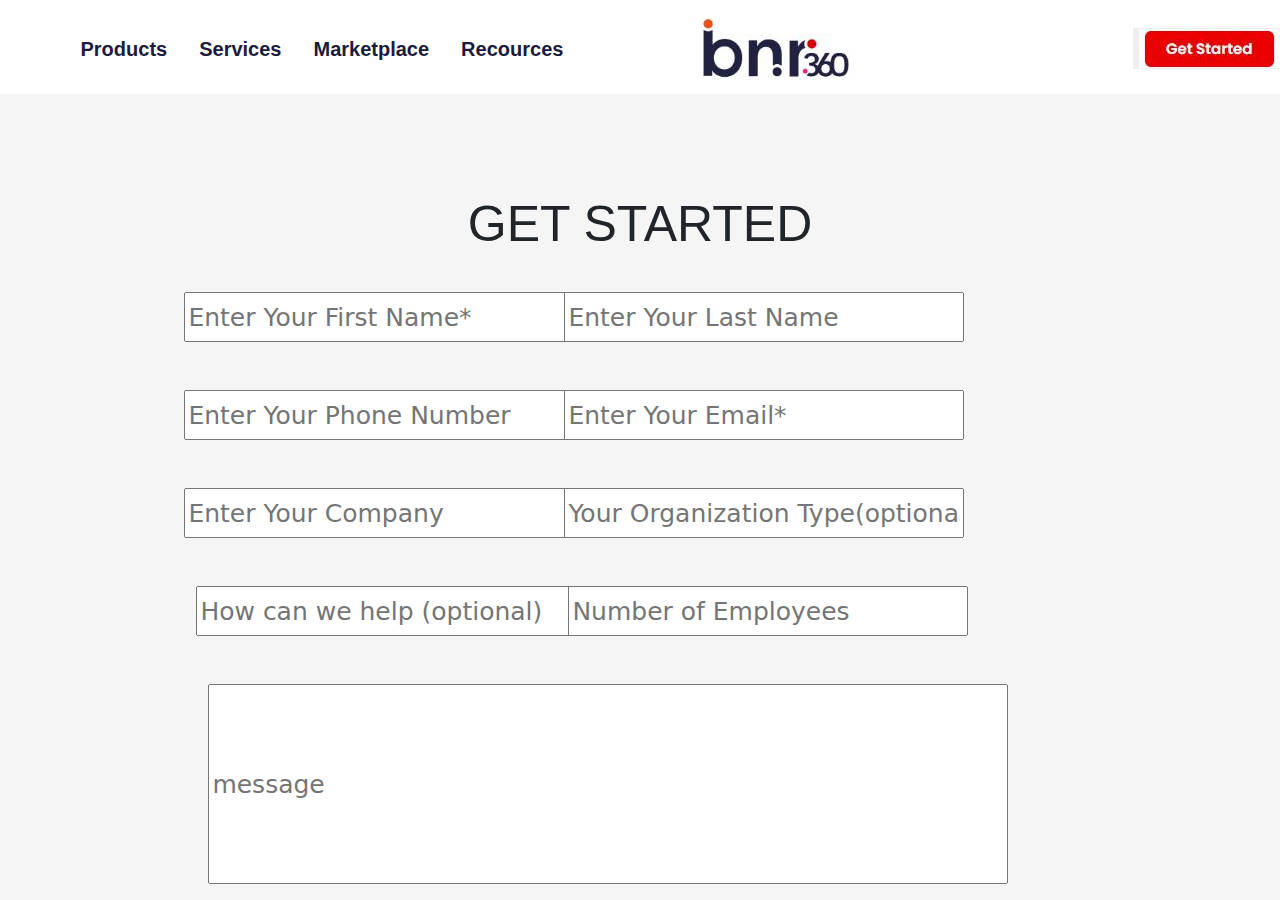
==== get_start.html @ 45c30330 "Bnr" ====
<!DOCTYPE html>
<html lang="en">
<head>
    <meta charset="UTF-8">
    <meta name="viewport" content="width=device-width, initial-scale=1.0">
    <link rel="stylesheet" href="https://cdn.jsdelivr.net/npm/bootstrap@5.3.0/dist/css/bootstrap.min.css">

    <title>Document</title>
</head>
<body>

    <style>
    nav {
    position: fixed;
    top: 0;
    width: 100%;
    
}

body {
    margin: 0;
    padding: 0;
    background-color: whitesmoke;
  
        }




.ul1 {
            list-style-type: none;
            margin: 0;
            padding: 0;
            background-color: white;
            position: relative;
            overflow: hidden;
            /* Add the following lines */
            display: flex;
            justify-content: space-around;
            align-items: center;
   
        }


        li {
            float: left;
            display: inline;
        }

        a {
            display: block;
            padding: 24px 32px 24px 0px;
            background-color: white;
            color: #1B1B3D;
            text-decoration: none;
            font-size: 20px;
            font-family: Poppins, sans-serif;     
        }
    
        a:hover {
            color: darkorange;
            background-color: white;
        }


        .nav-move {
    position: relative;
    right: 10%;
    top: 10px;
}

.bnr {
    position: relative;
    left: 8.5%;
    top: 8px;
}


.Get {
    position: relative;
    left: 35%;
    top: 7px;

}

.h1Down {
    position: relative;
    top: 100px;
}
     

.aga {
    position: relative;
    top: 130px;
    left: 8%;
}
        
    
    </style>
    <nav class="ul1">
        <ul class="nav-move">
        <li><a href="#"><strong>Products</strong></a></li>
        <li><a href="#"><strong>Services</strong></a></li>
        <li><a href="#"><strong>Marketplace</strong></a></li>
        <li><a href="#"><strong>Recources</strong></a></li>
        <img class="bnr" src="images/bnr.jpg" alt="Bnr360">
        <button onclick="window.open('get_start.html')" class="Get" style="border: none;"><img src="images/get_start.jpg" alt="start2"></button>
        </ul>
    </nav>  



    <h1 style="text-align: center;font-family: 'Segoe UI', Tahoma, Geneva, Verdana, sans-serif;font-size: 50px;" class="h1Down">GET STARTED</h1>
    <!-- 1st col -->
    <section class="aga">

        <div class="container">

           <div class="row">

              <div class="col-4">
                
                <input style="font-size: 25px;width: 400px;height: 50px;" type="text" placeholder="Enter Your First Name*">
              </div>

              <div class="col-8">

                 <input style="font-size: 25px;width: 400px;height: 50px;" type="text" placeholder="Enter Your Last Name">

              </div>


           </div>

        </div>

    
       <br>
       <br>

       <!-- 2nd col -->

       <div class="container" >

        <div class="row">

           <div class="col-4">

            <input style="font-size: 25px;width: 400px;height: 50px;" type="number" placeholder="Enter Your Phone Number">


           </div>

           <div class="col-8">

            <input style="font-size: 25px;width: 400px;height: 50px;" type="email" placeholder="Enter Your Email*">

           </div>


        </div>

     </div>
     <br>
     <br>


    <!-- 3rd col -->
    <div class="container">

        <div class="row">

           <div class="col-4">

            <input style="font-size: 25px;width: 400px;height: 50px;" type="text" placeholder="Enter Your Company">


           </div>

           <div class="col-8">

            <input style="font-size: 25px;width: 400px;height: 50px;" type="text" placeholder="Your Organization Type(optional)">

           </div>


        </div>

        <br>
        <br>

        <!-- 4th col -->

        <div class="container">

            <div class="row">
    
               <div class="col-4">
    
                <input style="font-size: 25px;width: 400px;height: 50px;" type="number" placeholder="How can we help (optional)">
    
    
               </div>
    
               <div class="col-8">
    
                <input style="font-size: 25px;width: 400px;height: 50px;" type="email" placeholder="Number of Employees">
    
               </div>
    
    
            </div>

        <br>
        <br>
        <!-- 5th col -->

        <div class="container">

            <div class="row">
    
               <div class="col-12">
    
                <input style="font-size: 25px;width: 800px;height: 200px;" type="text" placeholder=message>
    
    
               </div>
    
    
            </div>
    </section>

    <br>
    <br>



       <script src="https://cdn.jsdelivr.net/npm/bootstrap@5.3.0/dist/js/bootstrap.min.js"></script>
       <!-- Popper.js is required by Bootstrap for some of its components to work -->
       <script src="https://cdn.jsdelivr.net/npm/popper.js@1.16.1/dist/umd/popper.min.js"></script>
</body>
</html>
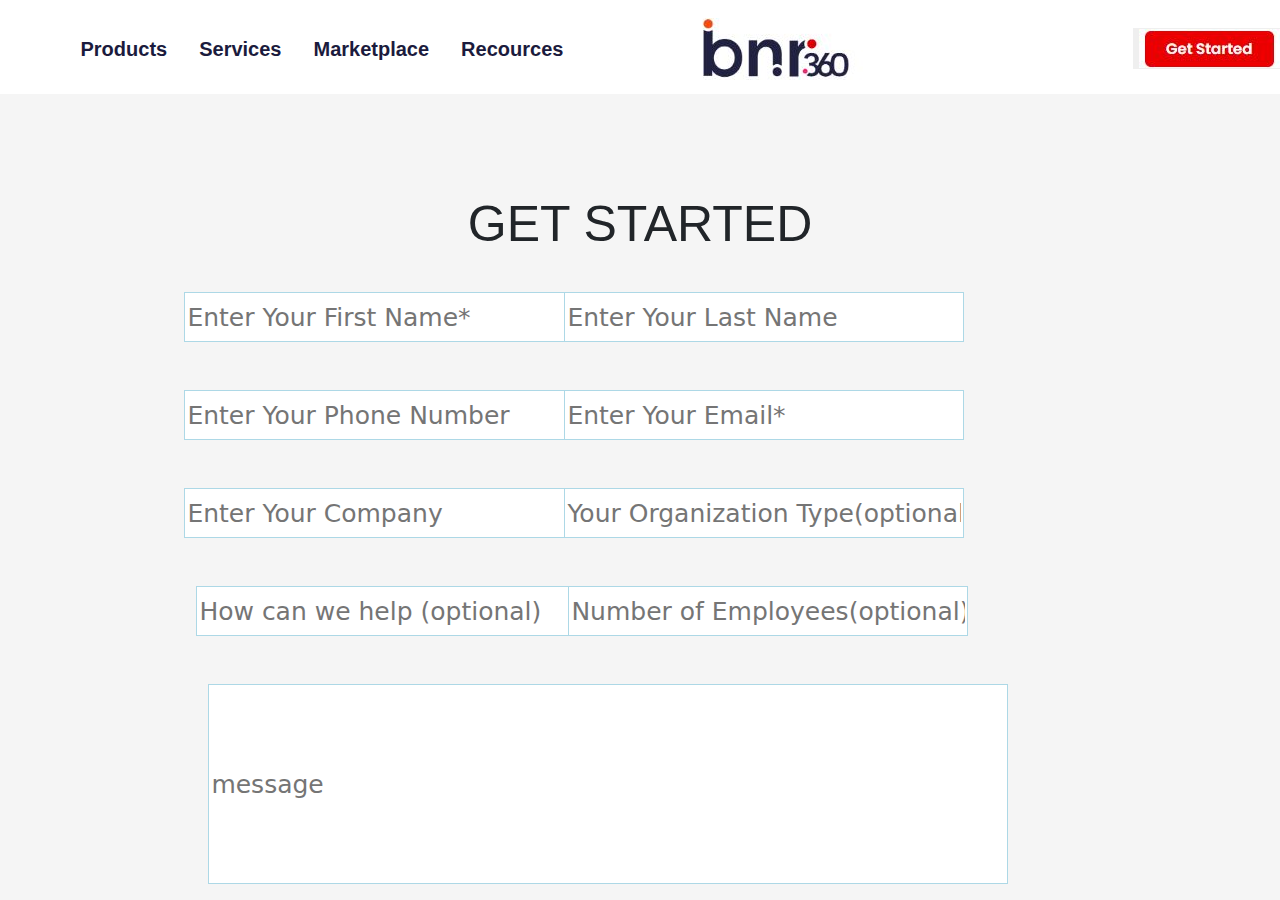
==== commit cfccd3a7: "bnr_AGain" ====
--- a/get_start.html
+++ b/get_start.html
@@ -112,7 +112,7 @@
 
     <h1 style="text-align: center;font-family: 'Segoe UI', Tahoma, Geneva, Verdana, sans-serif;font-size: 50px;" class="h1Down">GET STARTED</h1>
     <!-- 1st col -->
-    <section class="aga">
+    <section class="aga" >
 
         <div class="container">
 
@@ -120,12 +120,12 @@
 
               <div class="col-4">
                 
-                <input style="font-size: 25px;width: 400px;height: 50px;" type="text" placeholder="Enter Your First Name*">
+                <input style="font-size: 25px;width: 400px;height: 50px;border:1px solid lightblue;" type="text" placeholder="Enter Your First Name*">
               </div>
 
               <div class="col-8">
 
-                 <input style="font-size: 25px;width: 400px;height: 50px;" type="text" placeholder="Enter Your Last Name">
+                 <input style="font-size: 25px;width: 400px;height: 50px;border: 1px solid lightblue;" type="text" placeholder="Enter Your Last Name">
 
               </div>
 
@@ -146,14 +146,14 @@
 
            <div class="col-4">
 
-            <input style="font-size: 25px;width: 400px;height: 50px;" type="number" placeholder="Enter Your Phone Number">
+            <input style="font-size: 25px;width: 400px;height: 50px;border:1px solid lightblue;" type="number" placeholder="Enter Your Phone Number">
 
 
            </div>
 
            <div class="col-8">
 
-            <input style="font-size: 25px;width: 400px;height: 50px;" type="email" placeholder="Enter Your Email*">
+            <input style="font-size: 25px;width: 400px;height: 50px;border: 1px solid lightblue;" type="email" placeholder="Enter Your Email*">
 
            </div>
 
@@ -172,14 +172,14 @@
 
            <div class="col-4">
 
-            <input style="font-size: 25px;width: 400px;height: 50px;" type="text" placeholder="Enter Your Company">
+            <input style="font-size: 25px;width: 400px;height: 50px;border: 1px solid lightblue;" type="text" placeholder="Enter Your Company">
 
 
            </div>
 
            <div class="col-8">
 
-            <input style="font-size: 25px;width: 400px;height: 50px;" type="text" placeholder="Your Organization Type(optional)">
+            <input style="font-size: 25px;width: 400px;height: 50px;border:1px solid lightblue;" type="text" placeholder="Your Organization Type(optional)">
 
            </div>
 
@@ -197,14 +197,14 @@
     
                <div class="col-4">
     
-                <input style="font-size: 25px;width: 400px;height: 50px;" type="number" placeholder="How can we help (optional)">
+                <input style="font-size: 25px;width: 400px;height: 50px;border:1px solid lightblue;" type="text" placeholder="How can we help (optional)">
     
     
                </div>
     
                <div class="col-8">
     
-                <input style="font-size: 25px;width: 400px;height: 50px;" type="email" placeholder="Number of Employees">
+                <input style="font-size: 25px;width: 400px;height: 50px;border:1px solid lightblue;" type="email" placeholder="Number of Employees(optional)">
     
                </div>
     
@@ -221,7 +221,7 @@
     
                <div class="col-12">
     
-                <input style="font-size: 25px;width: 800px;height: 200px;" type="text" placeholder=message>
+                <input style="font-size: 25px;width: 800px;height: 200px;border:1px solid lightblue;" type="text" placeholder=message>
     
     
                </div>
